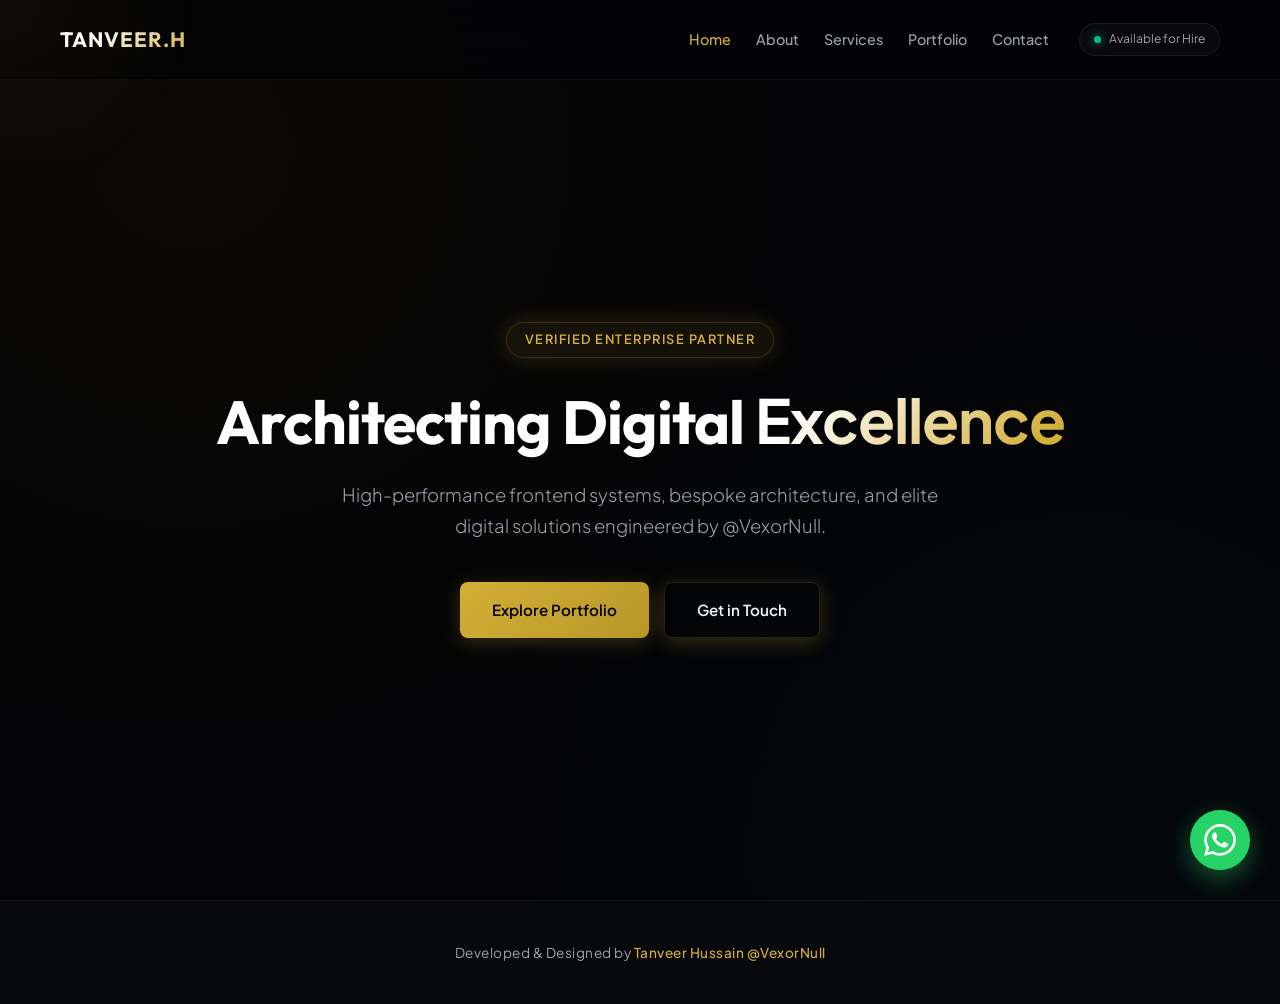
==== index.html @ 3083077b "Refactor index.html for navigation and styling updates Updated navigation links and modified styles " ====
<!DOCTYPE html>
<html lang="en">
<head>
    <meta charset="UTF-8">
    <meta name="viewport" content="width=device-width, initial-scale=1.0">
    <title>Tanveer Hussain @VexorNull | Executive Portfolio</title>
    <meta name="description" content="Exclusive executive portfolio of Tanveer Hussain (@VexorNull). High-end web engineering, enterprise architecture, and custom digital experiences.">
    <link href="https://fonts.googleapis.com/css2?family=Plus+Jakarta+Sans:wght@300;400;500;600;700&family=Fira+Code:wght@400;500&family=Outfit:wght@400;500;600;700&display=swap" rel="stylesheet">
    <style>
        :root {
            --bg-deep: #030305;
            --surface: #08090d;
            --card-bg: rgba(14, 16, 26, 0.7);
            --border-color: rgba(212, 175, 55, 0.18);
            --border-hover: rgba(212, 175, 55, 0.5);
            --accent-gold: #d4af37;
            --accent-glow: rgba(212, 175, 55, 0.2);
            --text-main: #f3f4f6;
            --text-muted: #9ca3af;
        }

        * {
            margin: 0;
            padding: 0;
            box-sizing: border-box;
            font-family: 'Plus Jakarta Sans', sans-serif;
            scroll-behavior: smooth;
            -webkit-user-select: none;
            user-select: none;
        }

        body {
            background-color: var(--bg-deep);
            color: var(--text-main);
            line-height: 1.7;
            overflow-x: hidden;
            background-image: 
                radial-gradient(circle at 15% 15%, rgba(212, 175, 55, 0.04) 0%, transparent 45%),
                radial-gradient(circle at 85% 85%, rgba(56, 189, 248, 0.03) 0%, transparent 45%);
        }

        .cursor-glow {
            position: fixed;
            top: 0;
            left: 0;
            width: 400px;
            height: 400px;
            background: radial-gradient(circle, rgba(212, 175, 55, 0.06) 0%, transparent 70%);
            pointer-events: none;
            transform: translate(-50%, -50%);
            z-index: 9999;
        }

        header {
            position: fixed;
            top: 0;
            left: 0;
            width: 100%;
            background: rgba(3, 3, 5, 0.85);
            backdrop-filter: blur(20px);
            display: flex;
            justify-content: space-between;
            align-items: center;
            padding: 22px 60px;
            border-bottom: 1px solid rgba(255, 255, 255, 0.04);
            z-index: 1000;
        }

        .logo {
            font-family: 'Outfit', sans-serif;
            font-size: 1.3rem;
            font-weight: 700;
            letter-spacing: 1px;
            color: var(--text-main);
            background: linear-gradient(135deg, #fff 30%, var(--accent-gold) 100%);
            -webkit-background-clip: text;
            -webkit-text-fill-color: transparent;
            text-decoration: none;
        }

        .nav-right {
            display: flex;
            align-items: center;
            gap: 30px;
        }

        nav {
            display: flex;
            align-items: center;
            gap: 25px;
        }

        nav a {
            color: var(--text-muted);
            text-decoration: none;
            font-size: 0.9rem;
            font-weight: 500;
            transition: color 0.3s ease;
        }

        nav a:hover, nav a.active {
            color: var(--accent-gold);
        }

        .live-status {
            display: inline-flex;
            align-items: center;
            gap: 8px;
            font-size: 0.75rem;
            color: var(--text-muted);
            background: rgba(255, 255, 255, 0.03);
            border: 1px solid rgba(255, 255, 255, 0.08);
            padding: 5px 14px;
            border-radius: 20px;
        }

        .pulse-dot {
            width: 7px;
            height: 7px;
            background-color: #10b981;
            border-radius: 50%;
            box-shadow: 0 0 10px #10b981;
            animation: pulse 2s infinite;
        }

        @keyframes pulse {
            0% { transform: scale(0.95); box-shadow: 0 0 0 0 rgba(16, 185, 129, 0.7); }
            70% { transform: scale(1); box-shadow: 0 0 0 6px rgba(16, 185, 129, 0); }
            100% { transform: scale(0.95); box-shadow: 0 0 0 0 rgba(16, 185, 129, 0); }
        }

        .menu-toggle {
            display: none;
            flex-direction: column;
            justify-content: space-between;
            width: 28px;
            height: 20px;
            background: transparent;
            border: none;
            cursor: pointer;
            z-index: 1001;
        }

        .menu-toggle span {
            width: 100%;
            height: 2px;
            background: var(--text-main);
            transition: all 0.3s ease;
        }

        main {
            max-width: 1100px;
            margin: 0 auto;
            padding: 0 20px;
        }

        section {
            padding: 160px 0 100px 0;
            min-height: 100vh;
            display: flex;
            flex-direction: column;
            justify-content: center;
            align-items: center;
            text-align: center;
        }

        .hero-badge {
            display: inline-flex;
            align-items: center;
            gap: 8px;
            background: rgba(212, 175, 55, 0.08);
            border: 1px solid var(--border-color);
            color: var(--accent-gold);
            padding: 6px 18px;
            border-radius: 30px;
            font-size: 0.8rem;
            font-weight: 600;
            letter-spacing: 1.5px;
            text-transform: uppercase;
            margin-bottom: 25px;
            box-shadow: 0 0 25px var(--accent-glow);
        }

        .hero h1 {
            font-family: 'Outfit', sans-serif;
            font-size: 3.8rem;
            font-weight: 700;
            margin-bottom: 20px;
            letter-spacing: -1px;
            color: #ffffff;
            line-height: 1.2;
        }

        .hero h1 span {
            background: linear-gradient(135deg, #fff 20%, var(--accent-gold) 90%);
            -webkit-background-clip: text;
            -webkit-text-fill-color: transparent;
        }

        .hero p {
            font-size: 1.15rem;
            color: var(--text-muted);
            margin-bottom: 40px;
            max-width: 650px;
            font-weight: 300;
        }

        .btn-group {
            display: flex;
            gap: 15px;
            justify-content: center;
        }

        .btn {
            display: inline-flex;
            align-items: center;
            justify-content: center;
            background: linear-gradient(135deg, var(--accent-gold), #b89728);
            color: #000000;
            padding: 14px 32px;
            border-radius: 8px;
            text-decoration: none;
            font-weight: 600;
            font-size: 0.95rem;
            cursor: pointer;
            transition: all 0.3s cubic-bezier(0.16, 1, 0.3, 1);
            box-shadow: 0 4px 20px rgba(212, 175, 55, 0.25);
        }

        .btn:hover {
            transform: translateY(-2px);
            box-shadow: 0 6px 25px rgba(212, 175, 55, 0.4);
        }

        .whatsapp-float {
            position: fixed;
            bottom: 30px;
            right: 30px;
            background: #25d366;
            color: #ffffff;
            width: 60px;
            height: 60px;
            border-radius: 50%;
            display: flex;
            align-items: center;
            justify-content: center;
            box-shadow: 0 8px 25px rgba(37, 211, 102, 0.4);
            z-index: 999;
            transition: all 0.3s ease;
            text-decoration: none;
        }

        .whatsapp-float:hover {
            transform: scale(1.1) translateY(-3px);
        }

        .whatsapp-float svg {
            width: 32px;
            height: 32px;
            fill: #ffffff;
        }

        footer {
            text-align: center;
            padding: 40px 20px;
            font-size: 0.85rem;
            color: var(--text-muted);
            border-top: 1px solid rgba(255, 255, 255, 0.04);
            background: var(--surface);
            letter-spacing: 0.5px;
        }

        footer span {
            color: var(--accent-gold);
            font-weight: 500;
        }

        @media (max-width: 768px) {
            header { padding: 18px 25px; }
            .hero h1 { font-size: 2.6rem; }
            .menu-toggle { display: flex; }
            nav {
                position: fixed;
                top: 75px;
                left: 0;
                width: 100%;
                background: rgba(3, 3, 5, 0.98);
                backdrop-filter: blur(20px);
                flex-direction: column;
                align-items: center;
                justify-content: center;
                padding: 40px 0;
                gap: 20px;
                border-bottom: 1px solid rgba(255, 255, 255, 0.05);
                transform: translateY(-150%);
                transition: transform 0.4s ease;
                z-index: 999;
            }
            nav.active {
                transform: translateY(0);
            }
            .cursor-glow { display: none; }
        }
    </style>
</head>
<body>

    <div class="cursor-glow" id="cursorGlow"></div>

    <a href="https://wa.me/923229522470?text=Hello%20Tanveer,%20I%20visited%20your%20portfolio." target="_blank" class="whatsapp-float" aria-label="WhatsApp Chat">
        <svg viewBox="0 0 24 24"><path d="M.057 24l1.687-6.163c-1.041-1.804-1.588-3.849-1.587-5.946.003-6.556 5.338-11.891 11.893-11.891 3.181.001 6.167 1.24 8.413 3.488 2.245 2.248 3.481 5.236 3.48 8.414-.003 6.557-5.338 11.892-11.893 11.892-1.99-.001-3.951-.5-5.688-1.448l-6.305 1.654zm6.597-3.807c1.676.995 3.276 1.591 5.392 1.592 5.448 0 9.886-4.434 9.889-9.885.002-5.462-4.415-9.89-9.881-9.892-5.452 0-9.887 4.434-9.889 9.884-.001 2.225.651 3.891 1.746 5.634l-.999 3.648 3.742-.981zm11.387-5.464c-.074-.124-.272-.198-.57-.347-.297-.149-1.758-.868-2.031-.967-.272-.099-.47-.149-.669.149-.198.297-.768.967-.941 1.165-.173.198-.347.223-.644.074-.297-.149-1.255-.462-2.39-1.475-.883-.788-1.48-1.761-1.653-2.059-.173-.297-.018-.458.13-.606.134-.133.297-.347.446-.521.151-.172.2-.296.3-.495.099-.198.05-.372-.025-.521-.075-.124-.669-1.611-.916-2.206-.242-.579-.487-.501-.669-.51l-.57-.01c-.198 0-.52.074-.792.372s-1.04 1.016-1.04 2.479 1.065 2.876 1.213 3.074c.149.198 2.095 3.2 5.076 4.487.709.306 1.263.489 1.694.626.712.226 1.36.194 1.872.118.571-.085 1.758-.719 2.006-1.413.248-.695.248-1.29.173-1.414z"/></svg>
    </a>

    <!-- Multi-Page Header Navigation Links -->
    <header>
        <a href="index.html" class="logo">TANVEER.H</a>
        <div class="nav-right">
            <nav id="navMenu">
                <a href="index.html" class="active">Home</a>
                <a href="about.html">About</a>
                <a href="services.html">Services</a>
                <a href="portfolio.html">Portfolio</a>
                <a href="contact.html">Contact</a>
            </nav>
            <div class="live-status">
                <div class="pulse-dot"></div>
                <span>Available for Hire</span>
            </div>
            <button class="menu-toggle" id="menuToggle" aria-label="Toggle Navigation">
                <span></span>
                <span></span>
                <span></span>
            </button>
        </div>
    </header>

    <main>
        <section class="hero">
            <div class="hero-badge">Verified Enterprise Partner</div>
            <h1>Architecting Digital <span>Excellence</span></h1>
            <p>High-performance frontend systems, bespoke architecture, and elite digital solutions engineered by @VexorNull.</p>
            <div class="btn-group">
                <a href="portfolio.html" class="btn">Explore Portfolio</a>
                <a href="contact.html" class="btn" style="background: transparent; border: 1px solid var(--border-color); color: var(--text-main);">Get in Touch</a>
            </div>
        </section>
    </main>

    <footer>
        Developed & Designed by <span>Tanveer Hussain @VexorNull</span>
    </footer>

    <!-- Global JavaScript File Linked Properly -->
    <script src="main.js"></script>
    <script>
        const cursorGlow = document.getElementById('cursorGlow');
        document.addEventListener('mousemove', (e) => {
            cursorGlow.style.left = e.clientX + 'px';
            cursorGlow.style.top = e.clientY + 'px';
        });
    </script>
</body>
</html>
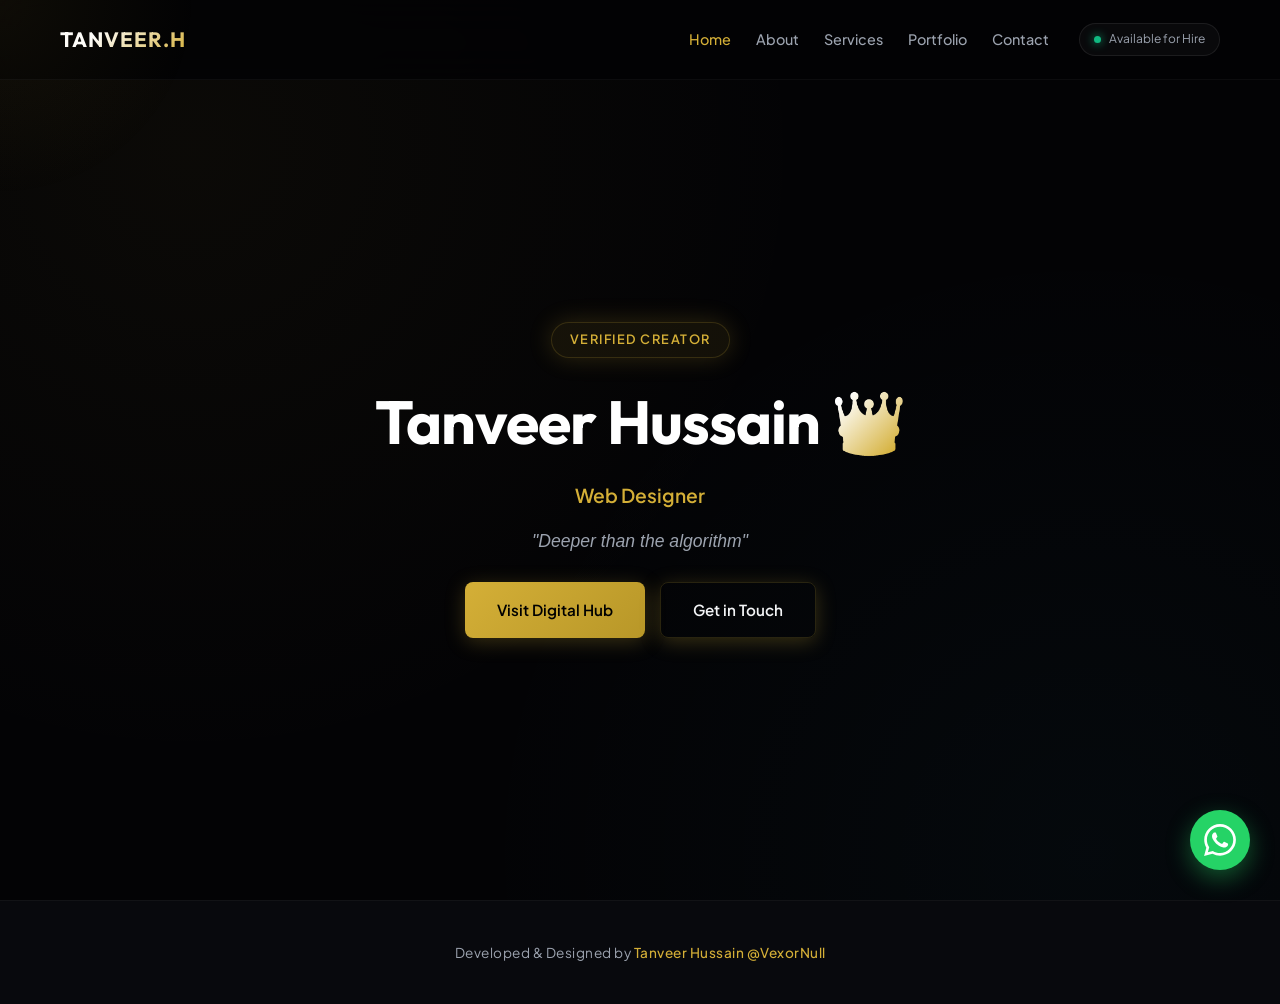
==== commit b2377a78: "Revise meta tags and hero section content Updated Open Graph and Twitter meta tags to reflect new br" ====
--- a/index.html
+++ b/index.html
@@ -3,6 +3,23 @@
 <head>
     <meta charset="UTF-8">
     <meta name="viewport" content="width=device-width, initial-scale=1.0">
+        <!-- Favicon -->
+    <link rel="icon" type="image/png" href="favicon.png">
+
+        <!-- Updated Open Graph Meta Tags -->
+    <meta property="og:type" content="website">
+    <meta property="og:url" content="https://pk-digitalhub.blogspot.com/">
+    <meta property="og:title" content="Tanveer Hussain | Web Designer">
+    <meta property="og:description" content="Deeper than the algorithm. Professional Web Designer & Digital Architect.">
+    <meta property="og:image" content="https://vexornull.github.io/preview-image.jpg">
+
+    <!-- Updated Twitter Meta Tags -->
+    <meta name="twitter:card" content="summary_large_image">
+    <meta name="twitter:title" content="Tanveer Hussain | Web Designer">
+    <meta name="twitter:description" content="Deeper than the algorithm. Professional Web Designer & Digital Architect.">
+    <meta name="twitter:image" content="https://vexornull.github.io/preview-image.jpg">
+
+
     <title>Tanveer Hussain @VexorNull | Executive Portfolio</title>
     <meta name="description" content="Exclusive executive portfolio of Tanveer Hussain (@VexorNull). High-end web engineering, enterprise architecture, and custom digital experiences.">
     <link href="https://fonts.googleapis.com/css2?family=Plus+Jakarta+Sans:wght@300;400;500;600;700&family=Fira+Code:wght@400;500&family=Outfit:wght@400;500;600;700&display=swap" rel="stylesheet">
@@ -334,13 +351,14 @@
         </div>
     </header>
 
-    <main>
+        <main>
         <section class="hero">
-            <div class="hero-badge">Verified Enterprise Partner</div>
-            <h1>Architecting Digital <span>Excellence</span></h1>
-            <p>High-performance frontend systems, bespoke architecture, and elite digital solutions engineered by @VexorNull.</p>
+            <div class="hero-badge">Verified Creator</div>
+            <h1>Tanveer Hussain <span>👑</span></h1>
+            <p class="role-title" style="color: var(--accent-gold); font-size: 1.2rem; margin-bottom: 15px; font-weight: 600;">Web Designer</p>
+            <p style="font-style: italic; color: var(--text-muted); font-size: 1.1rem; margin-bottom: 25px;">"Deeper than the algorithm"</p>
             <div class="btn-group">
-                <a href="portfolio.html" class="btn">Explore Portfolio</a>
+                <a href="https://pk-digitalhub.blogspot.com" target="_blank" class="btn">Visit Digital Hub</a>
                 <a href="contact.html" class="btn" style="background: transparent; border: 1px solid var(--border-color); color: var(--text-main);">Get in Touch</a>
             </div>
         </section>
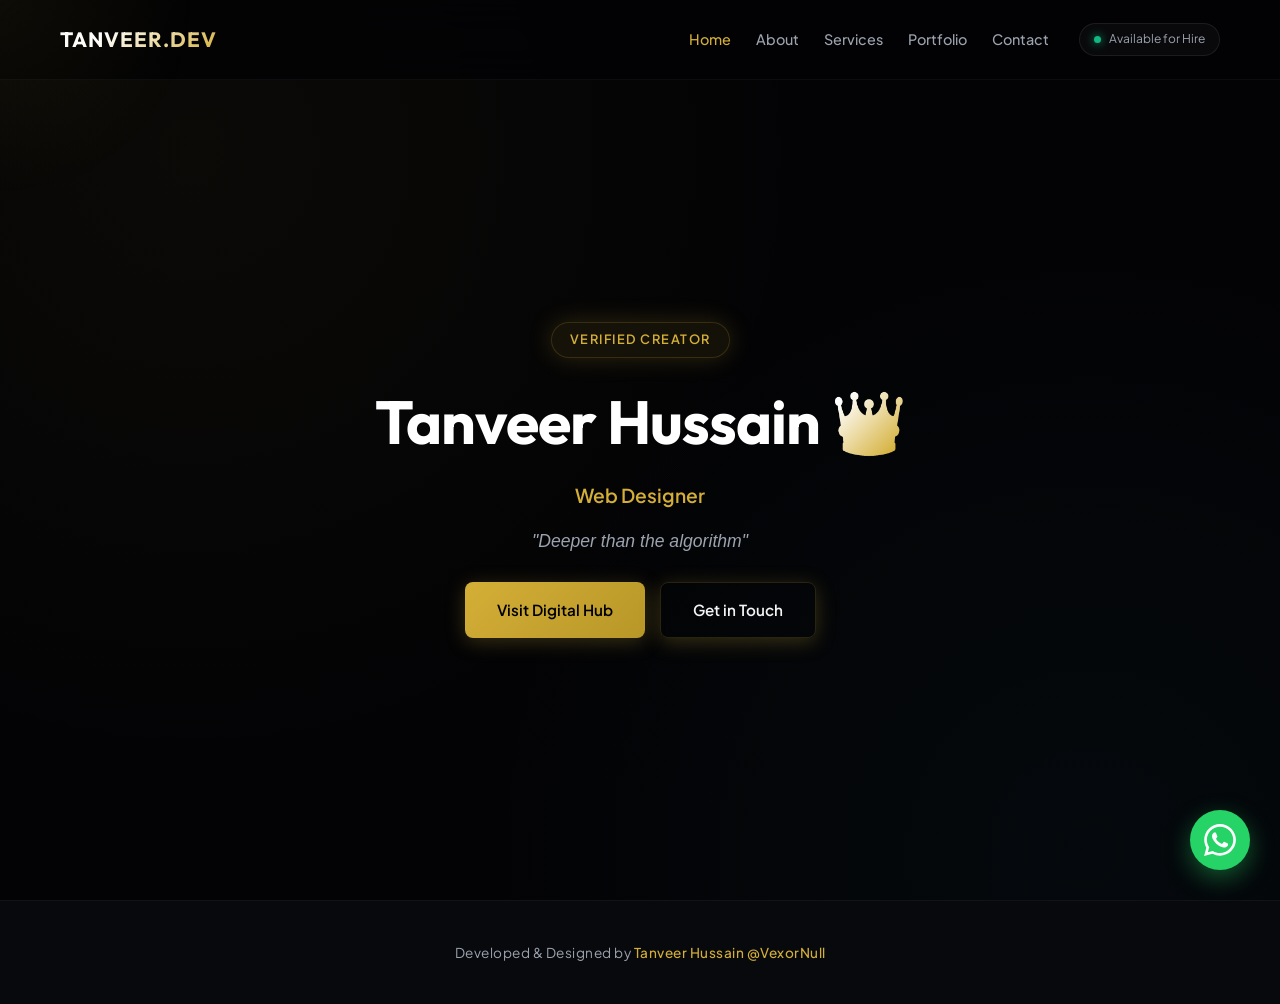
==== commit c9245ed8: "Update logo text from TANVEER.H to TANVEER.DEV" ====
--- a/index.html
+++ b/index.html
@@ -3,9 +3,11 @@
 <head>
     <meta charset="UTF-8">
     <meta name="viewport" content="width=device-width, initial-scale=1.0">
-        <!-- Favicon -->
-    <link rel="icon" type="image/png" href="favicon.png">
-
+    <meta name="google-site-verification" content="google5421dd5403e0362e" />
+        <link rel="icon" type="image/png" href="https://vexornull.github.io/VexorNull-/favicon.png">
+    <link rel="canonical" href="https://vexornull.github.io/VexorNull-/index.html">
+    <meta name="robots" content="index, follow">
+    
         <!-- Updated Open Graph Meta Tags -->
     <meta property="og:type" content="website">
     <meta property="og:url" content="https://pk-digitalhub.blogspot.com/">
@@ -330,7 +332,7 @@
 
     <!-- Multi-Page Header Navigation Links -->
     <header>
-        <a href="index.html" class="logo">TANVEER.H</a>
+        <a href="index.html" class="logo">TANVEER.DEV</a>
         <div class="nav-right">
             <nav id="navMenu">
                 <a href="index.html" class="active">Home</a>
